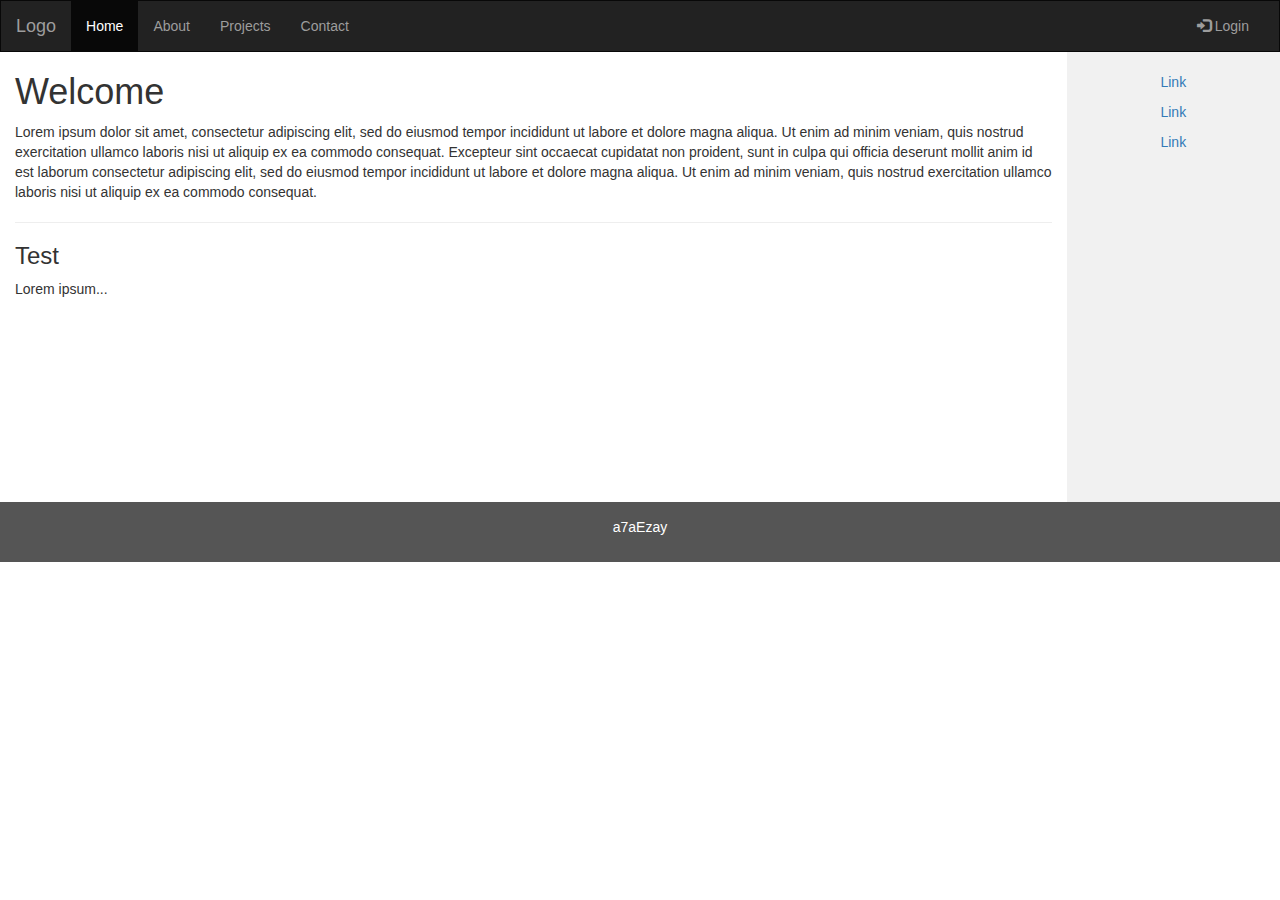
==== index.html @ 8f87527f "Add css and fonts" ====
<!DOCTYPE html>
<html lang="en">
<head>
  <title>a7aEzay</title>
  <meta charset="utf-8">
  <meta name="viewport" content="width=device-width, initial-scale=1">
  <link rel="stylesheet" href="https://maxcdn.bootstrapcdn.com/bootstrap/3.3.7/css/bootstrap.min.css">
  <script src="https://ajax.googleapis.com/ajax/libs/jquery/3.1.1/jquery.min.js"></script>
  <script src="https://maxcdn.bootstrapcdn.com/bootstrap/3.3.7/js/bootstrap.min.js"></script>
  <style>
    /* Remove the navbar's default margin-bottom and rounded borders */ 
    .navbar {
      margin-bottom: 0;
      border-radius: 0;
    }
    
    /* Set height of the grid so .sidenav can be 100% (adjust as needed) */
    .row.content {height: 450px}
    
    /* Set gray background color and 100% height */
    .sidenav {
      padding-top: 20px;
      background-color: #f1f1f1;
      height: 100%;
    }
    
    /* Set black background color, white text and some padding */
    footer {
      background-color: #555;
      color: white;
      padding: 15px;
    }
    
    /* On small screens, set height to 'auto' for sidenav and grid */
    @media screen and (max-width: 767px) {
      .sidenav {
        height: auto;
        padding: 15px;
      }
      .row.content {height:auto;} 
    }
  </style>
</head>
<body>

<nav class="navbar navbar-inverse">
  <div class="container-fluid">
    <div class="navbar-header">
      <button type="button" class="navbar-toggle" data-toggle="collapse" data-target="#myNavbar">
        <span class="icon-bar"></span>
        <span class="icon-bar"></span>
        <span class="icon-bar"></span>                        
      </button>
      <a class="navbar-brand" href="#">Logo</a>
    </div>
    <div class="collapse navbar-collapse" id="myNavbar">
      <ul class="nav navbar-nav">
        <li class="active"><a href="#">Home</a></li>
        <li><a href="#">About</a></li>
        <li><a href="#">Projects</a></li>
        <li><a href="#">Contact</a></li>
      </ul>
      <ul class="nav navbar-nav navbar-right">
        <li><a href="#"><span class="glyphicon glyphicon-log-in"></span> Login</a></li>
      </ul>
    </div>
  </div>
</nav>
  
<div class="container-fluid text-center">    
  <div class="row content">
    <div class="col-sm-10 text-left"> 
      <h1>Welcome</h1>
      <p>Lorem ipsum dolor sit amet, consectetur adipiscing elit, sed do eiusmod tempor incididunt ut labore et dolore magna aliqua. Ut enim ad minim veniam, quis nostrud exercitation ullamco laboris nisi ut aliquip ex ea commodo consequat. Excepteur sint occaecat cupidatat non proident, sunt in culpa qui officia deserunt mollit anim id est laborum consectetur adipiscing elit, sed do eiusmod tempor incididunt ut labore et dolore magna aliqua. Ut enim ad minim veniam, quis nostrud exercitation ullamco laboris nisi ut aliquip ex ea commodo consequat.</p>
      <hr>
      <h3>Test</h3>
      <p>Lorem ipsum...</p>
    </div>
    <div class="col-sm-2 sidenav">
      <p><a href="#">Link</a></p>
      <p><a href="#">Link</a></p>
      <p><a href="#">Link</a></p>
    </div>
  </div>
</div>

<footer class="container-fluid text-center">
  <p>a7aEzay</p>
</footer>

</body>
</html>
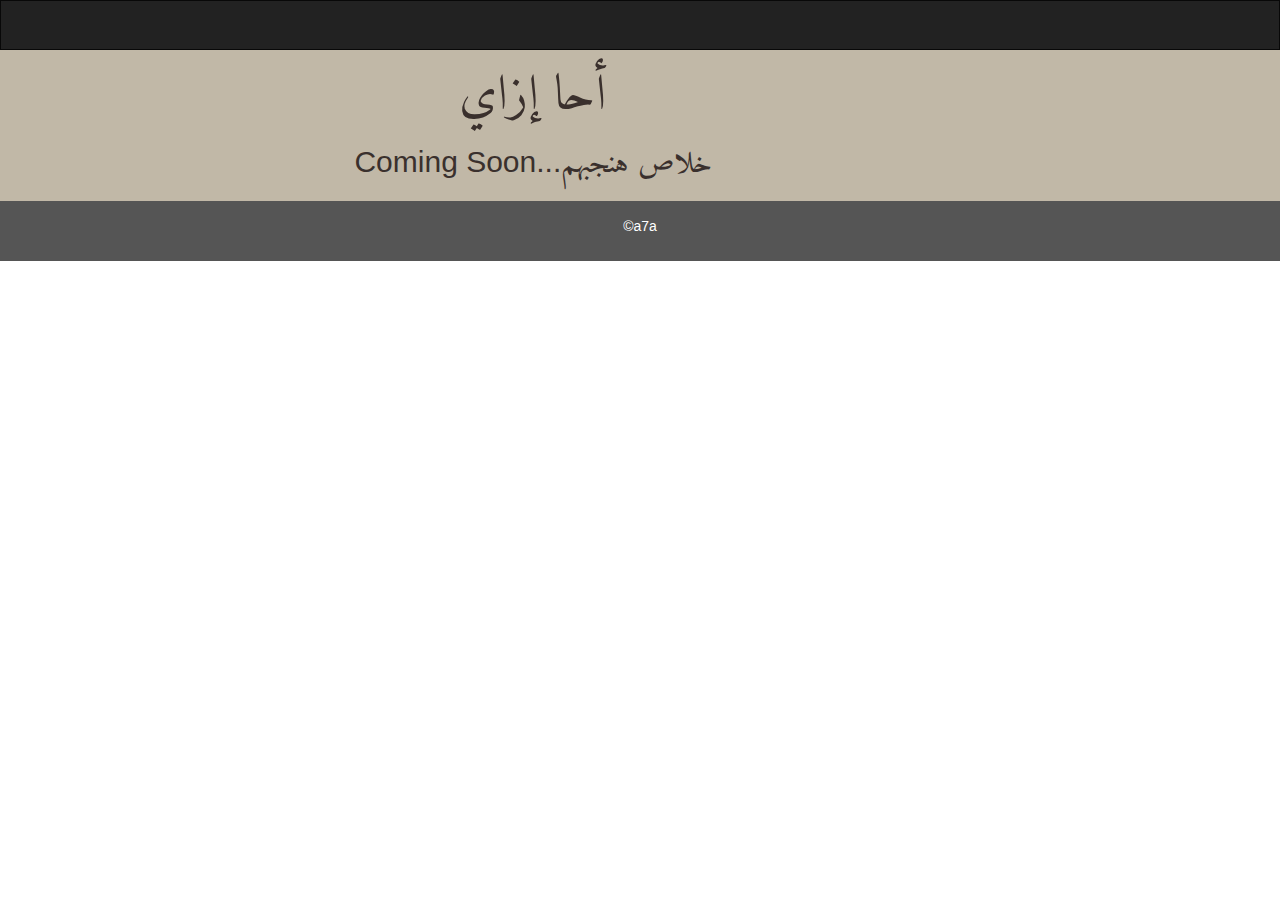
==== commit 9d73f647: "add coming soon" ====
--- a/index.html
+++ b/index.html
@@ -1,92 +1,91 @@
 <!DOCTYPE html>
 <html lang="en">
+
 <head>
-  <title>a7aEzay</title>
+  <title>a7a</title>
   <meta charset="utf-8">
   <meta name="viewport" content="width=device-width, initial-scale=1">
   <link rel="stylesheet" href="https://maxcdn.bootstrapcdn.com/bootstrap/3.3.7/css/bootstrap.min.css">
+  <link rel="stylesheet" href="css/arabish.css">
   <script src="https://ajax.googleapis.com/ajax/libs/jquery/3.1.1/jquery.min.js"></script>
   <script src="https://maxcdn.bootstrapcdn.com/bootstrap/3.3.7/js/bootstrap.min.js"></script>
   <style>
-    /* Remove the navbar's default margin-bottom and rounded borders */ 
+    /* Remove the navbar's default margin-bottom and rounded borders */
+    
     .navbar {
       margin-bottom: 0;
       border-radius: 0;
     }
+    /* Set height of the grid so .sidenav can be 100% (adjust as needed) */
     
-    /* Set height of the grid so .sidenav can be 100% (adjust as needed) */
-    .row.content {height: 450px}
+    .row.content {
+      height: auto;
+      background-color: #C1B8A7;
+      color: #3A302D;
+    }
+    /* Set gray background color and 100% height */
     
-    /* Set gray background color and 100% height */
     .sidenav {
       padding-top: 20px;
-      background-color: #f1f1f1;
-      height: 100%;
+      background-color: #C1B8A7;
+      height: auto;
     }
+    /* Set black background color, white text and some padding */
     
-    /* Set black background color, white text and some padding */
     footer {
       background-color: #555;
       color: white;
       padding: 15px;
     }
+    /* On small screens, set height to 'auto' for sidenav and grid */
     
-    /* On small screens, set height to 'auto' for sidenav and grid */
     @media screen and (max-width: 767px) {
       .sidenav {
         height: auto;
         padding: 15px;
       }
-      .row.content {height:auto;} 
+      .row.content {
+        height: auto;
+      }
     }
   </style>
 </head>
+
 <body>
 
-<nav class="navbar navbar-inverse">
-  <div class="container-fluid">
-    <div class="navbar-header">
-      <button type="button" class="navbar-toggle" data-toggle="collapse" data-target="#myNavbar">
-        <span class="icon-bar"></span>
-        <span class="icon-bar"></span>
-        <span class="icon-bar"></span>                        
-      </button>
-      <a class="navbar-brand" href="#">Logo</a>
+  <nav class="navbar navbar-inverse">
+    <div class="container-fluid">
+      <div class="navbar-header">
+      </div>
+      <div class="collapse navbar-collapse" id="myNavbar">
+        <ul class="nav navbar-nav">
+        </ul>
+        <ul class="nav navbar-nav navbar-right">
+        </ul>
+      </div>
     </div>
-    <div class="collapse navbar-collapse" id="myNavbar">
-      <ul class="nav navbar-nav">
-        <li class="active"><a href="#">Home</a></li>
-        <li><a href="#">About</a></li>
-        <li><a href="#">Projects</a></li>
-        <li><a href="#">Contact</a></li>
-      </ul>
-      <ul class="nav navbar-nav navbar-right">
-        <li><a href="#"><span class="glyphicon glyphicon-log-in"></span> Login</a></li>
-      </ul>
+  </nav>
+
+  <div class="container-fluid text-center">
+    <div class="row content">
+      <div class="col-sm-10 text-right">
+        <h1 id="a7a">أحا إزاي</h1>
+        <h2 id="coming-soon"><span style="font-family:Helvetica;">Coming Soon...</span>خلاص هنجبهم</h2>
+        <div class="article-ar">
+        </div>
+      </div>
+      <div class="col-sm-2 sidenav">
+        <div class="archive">
+          <p><a href="#"></a></p>
+        </div>
+      </div>
     </div>
   </div>
-</nav>
-  
-<div class="container-fluid text-center">    
-  <div class="row content">
-    <div class="col-sm-10 text-left"> 
-      <h1>Welcome</h1>
-      <p>Lorem ipsum dolor sit amet, consectetur adipiscing elit, sed do eiusmod tempor incididunt ut labore et dolore magna aliqua. Ut enim ad minim veniam, quis nostrud exercitation ullamco laboris nisi ut aliquip ex ea commodo consequat. Excepteur sint occaecat cupidatat non proident, sunt in culpa qui officia deserunt mollit anim id est laborum consectetur adipiscing elit, sed do eiusmod tempor incididunt ut labore et dolore magna aliqua. Ut enim ad minim veniam, quis nostrud exercitation ullamco laboris nisi ut aliquip ex ea commodo consequat.</p>
-      <hr>
-      <h3>Test</h3>
-      <p>Lorem ipsum...</p>
-    </div>
-    <div class="col-sm-2 sidenav">
-      <p><a href="#">Link</a></p>
-      <p><a href="#">Link</a></p>
-      <p><a href="#">Link</a></p>
-    </div>
-  </div>
-</div>
 
-<footer class="container-fluid text-center">
-  <p>a7aEzay</p>
-</footer>
+  <footer class="container-fluid text-center">
+    <p><span class=”copy-left”>©</span>a7a</p>
+  </footer>
 
 </body>
-</html>
+
+</html>--- a/css/arabish.css
+++ b/css/arabish.css
@@ -0,0 +1,74 @@
+@font-face {
+  font-family: "amiri";
+  src: url("amiri-regular.woff2") format('woff2');
+}
+
+@font-face {
+  font-family: "amiri";
+  src: url("amiri-bold.woff2") format('woff2');
+  font-weight: bold;
+}
+
+@font-face {
+  font-family: "amiri";
+  src: url("amiri-boldslanted.woff2") format('woff2');
+  font-weight: bold;
+  font-style: italic;
+}
+
+@font-face {
+  font-family: "amiri";
+  src: url("amiri-slanted.woff2") format('woff2');
+  font-style: italic;
+} 
+
+#a7a {
+  font-family: amiri;
+  font-style: normal;
+  font-size: 50px;
+  text-align: center;
+}
+
+#coming-soon {
+  font-family: amiri;
+  font-style: normal;
+  font-size: 30px;
+  text-align: center;
+}
+
+
+#arabic-output {
+  font-family: amiri;
+  font-style: normal;
+  font-size: 50px;
+  border-style:solid;
+  direction:rtl;
+  padding: 5px;
+  width:100%;
+  height: 500px;
+  resize: none;
+  overflow-y: auto;
+}
+
+div.article-ar {
+  font-family: amiri;
+  font-style: normal;
+  font-size: 50px;
+  direction:rtl;
+  padding: 5px;
+}
+
+div.archive {
+  font-family: amiri;
+  font-style: normal;
+  font-size: 50px;
+  direction:rtl;
+  padding: 5px;
+}
+
+
+.copy-left { display: inline-block; text-align: right; margin: 0px; -moz-transform: scaleX(-1); -o-transform: scaleX(-1); -webkit-transform: scaleX(-1); transform: scaleX(-1); filter: FlipH; -ms-filter: “FlipH”; }
+
+
+
+
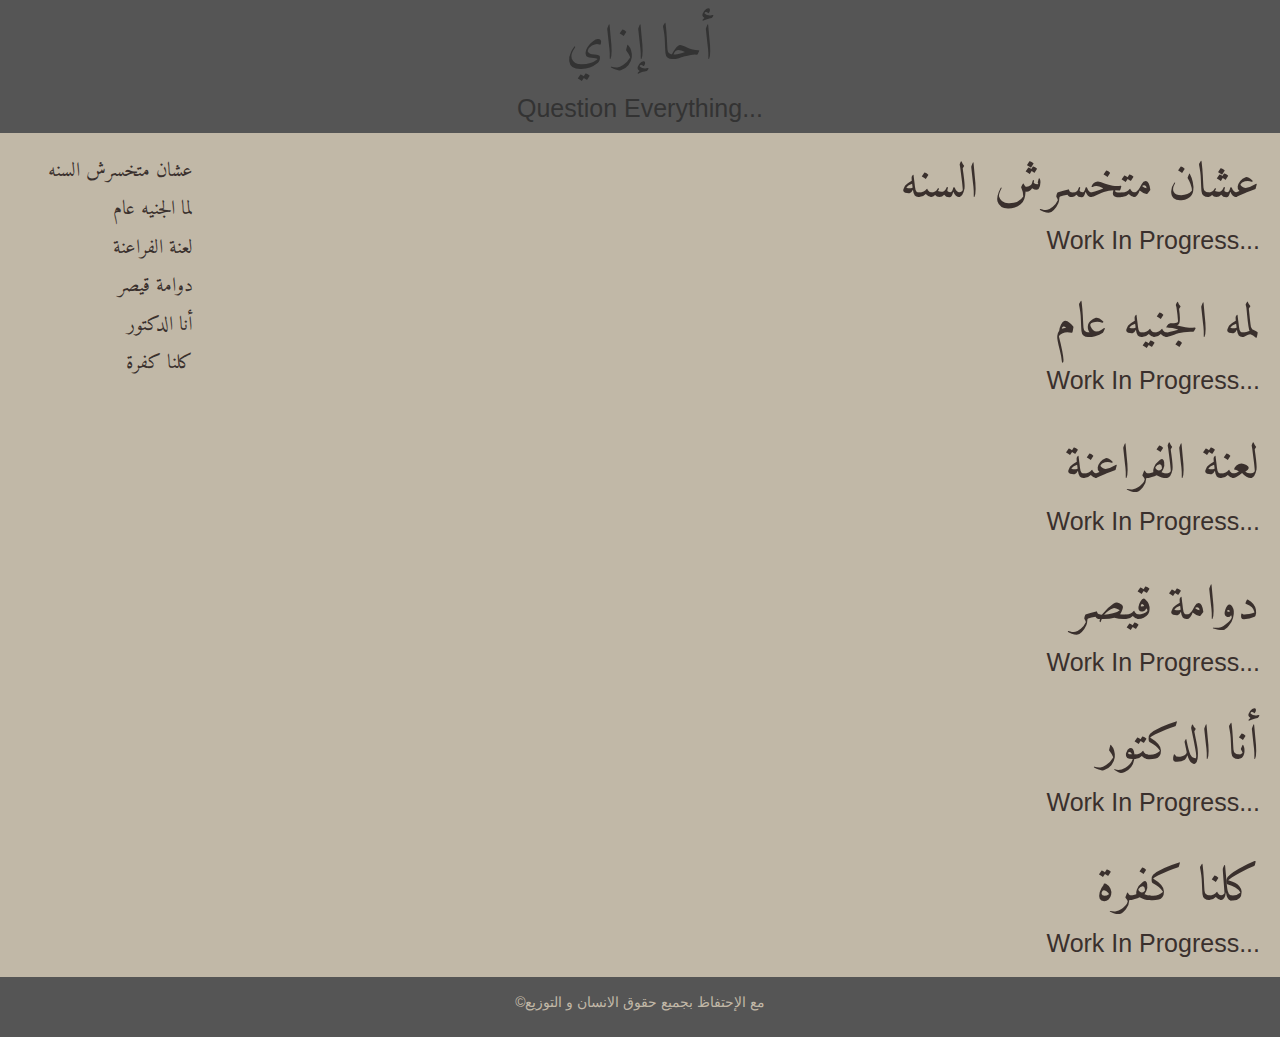
==== commit 865b28e5: "Adding Skelton for articles" ====
--- a/index.html
+++ b/index.html
@@ -1,91 +1,70 @@
 <!DOCTYPE html>
-<html lang="en">
+<html lang="ar">
 
 <head>
-  <title>a7a</title>
+  <title>أإ</title>
   <meta charset="utf-8">
   <meta name="viewport" content="width=device-width, initial-scale=1">
   <link rel="stylesheet" href="https://maxcdn.bootstrapcdn.com/bootstrap/3.3.7/css/bootstrap.min.css">
   <link rel="stylesheet" href="css/arabish.css">
   <script src="https://ajax.googleapis.com/ajax/libs/jquery/3.1.1/jquery.min.js"></script>
   <script src="https://maxcdn.bootstrapcdn.com/bootstrap/3.3.7/js/bootstrap.min.js"></script>
-  <style>
-    /* Remove the navbar's default margin-bottom and rounded borders */
-    
-    .navbar {
-      margin-bottom: 0;
-      border-radius: 0;
-    }
-    /* Set height of the grid so .sidenav can be 100% (adjust as needed) */
-    
-    .row.content {
-      height: auto;
-      background-color: #C1B8A7;
-      color: #3A302D;
-    }
-    /* Set gray background color and 100% height */
-    
-    .sidenav {
-      padding-top: 20px;
-      background-color: #C1B8A7;
-      height: auto;
-    }
-    /* Set black background color, white text and some padding */
-    
-    footer {
-      background-color: #555;
-      color: white;
-      padding: 15px;
-    }
-    /* On small screens, set height to 'auto' for sidenav and grid */
-    
-    @media screen and (max-width: 767px) {
-      .sidenav {
-        height: auto;
-        padding: 15px;
-      }
-      .row.content {
-        height: auto;
-      }
-    }
-  </style>
 </head>
 
 <body>
-
-  <nav class="navbar navbar-inverse">
-    <div class="container-fluid">
-      <div class="navbar-header">
-      </div>
-      <div class="collapse navbar-collapse" id="myNavbar">
-        <ul class="nav navbar-nav">
-        </ul>
-        <ul class="nav navbar-nav navbar-right">
-        </ul>
-      </div>
-    </div>
-  </nav>
-
+  <h1 id="a7a">أحا إزاي</h1>
+  <h2 style="text-align:center;" class="english-text">Question Everything...</h1>
   <div class="container-fluid text-center">
     <div class="row content">
-      <div class="col-sm-10 text-right">
-        <h1 id="a7a">أحا إزاي</h1>
-        <h2 id="coming-soon"><span style="font-family:Helvetica;">Coming Soon...</span>خلاص هنجبهم</h2>
-        <div class="article-ar">
+      <div class="col-sm-2 sidenav">
+        <div class="archive">
+          <p><a href="#002">عشان متخسرش السنه</a></p>
+          <p><a href="#003">لما الجنيه عام</a></p>
+          <p><a href="#004">لعنة الفراعنة</a></p>
+          <p><a href="#005">دوامة قيصر</a></p>
+          <p><a href="#006">أنا الدكتور</a></p>
+          <p><a href="#007">كلنا كفرة</a></p>
         </div>
       </div>
-      <div class="col-sm-2 sidenav">
-        <div class="archive">
-          <p><a href="#"></a></p>
+      <div class="col-sm-10 text-right">
+        <div id="002" class="article-ar">            
+          <h1 class="arabic-title">عشان متخسرش السنه</h1>
+          <p class="arabic-text"></p>
+          <p class="english-text">Work In Progress...</p>
+        </div>
+        <div id="003" class="article-ar">            
+          <h1 class="arabic-title">لمه الجنيه عام</h1>
+          <p class="arabic-text"></p>
+          <p class="english-text">Work In Progress...</p>
+        </div>
+        <div id="004" class="article-ar">            
+          <h1 class="arabic-title">لعنة الفراعنة</h1>
+          <p class="arabic-text"></p>
+          <p class="english-text">Work In Progress...</p>
+        </div>
+        <div id="005" class="article-ar">            
+          <h1 class="arabic-title">دوامة قيصر</h1>
+          <p class="arabic-text"></p>
+          <p class="english-text">Work In Progress...</p>
+        </div>
+        <div id="006" class="article-ar">            
+          <h1 class="arabic-title">أنا الدكتور</h1>
+          <p class="arabic-text"></p>
+          <p class="english-text">Work In Progress...</p>
+        </div>
+        <div id="007" class="article-ar">            
+          <h1 class="arabic-title">كلنا كفرة</h1>
+          <p class="arabic-text"></p>
+          <p class="english-text">Work In Progress...</p>
         </div>
       </div>
     </div>
   </div>
 
   <footer class="container-fluid text-center">
-    <p><span class=”copy-left”>©</span>a7a</p>
+    <p><span class=”copy-left”>©</span>مع الإحتفاظ بجميع حقوق الانسان و التوزيع</p>
   </footer>
 
 </body>
 
-</html>+</html>
--- a/css/arabish.css
+++ b/css/arabish.css
@@ -20,11 +20,45 @@
   font-family: "amiri";
   src: url("amiri-slanted.woff2") format('woff2');
   font-style: italic;
-} 
+}
+
+
+    /* Set height of the grid so .sidenav can be 100% (adjust as needed) */
+    
+    .row.content {
+      height: auto;
+      background-color: #C1B8A7;
+      color: #3A302D;
+    }
+    /* Set gray background color and 100% height */
+    
+    .sidenav {
+      padding-top: 20px;
+      background-color: #C1B8A7;
+      height: auto;
+    }
+    /* Set black background color, white text and some padding */
+    
+    footer {
+      background-color: #555;
+      color: #C1B8A7;
+      padding: 15px;
+    }
+    /* On small screens, set height to 'auto' for sidenav and grid */
+    
+    @media screen and (max-width: 767px) {
+      .sidenav {
+        height: auto;
+        padding: 15px;
+      }
+      .row.content {
+        height: auto;
+      }
+    } 
 
 #a7a {
   font-family: amiri;
-  font-style: normal;
+  font-style: bold;
   font-size: 50px;
   text-align: center;
 }
@@ -36,12 +70,65 @@
   text-align: center;
 }
 
+body {
+  background-color: #555;
+}
+
+.arabic-title {
+  font-family: amiri;
+  font-style: bold;
+  font-size: 50px;
+  text-align: right;
+}
+
+.arabic-text {
+  font-family: amiri;
+  font-style: normal;
+  font-size: 25px;
+  text-align: right;
+}
+
+.english-text {
+  font-family:Helvetica;
+  font-size: 25px;
+  direction:ltr;
+}
+
+div.archive {
+  font-family: amiri;
+  font-style: normal;
+  font-size: 20px;
+  direction:rtl;
+  padding: 5px;
+  text-align: right;
+}
+
+a:link    {color:#3A302D; background-color:transparent; text-decoration:none}
+a:visited {color:purple; background-color:transparent; text-decoration:none}
+a:hover   {color:darkblue; background-color:transparent; text-decoration:underline}
+a:active  {color:darkblue; background-color:transparent; text-decoration:underline}
+
+
+#arabish-input {
+  font-family:Helvetica;
+  font-style: normal;
+  font-size: 50px;
+  background-color: #C1B8A7;
+  border-style:solid;
+  direction:ltr;
+  padding: 5px;
+  width:100%;
+  height: 500px;
+  resize: none;
+  overflow-y: auto;
+}
 
 #arabic-output {
   font-family: amiri;
   font-style: normal;
   font-size: 50px;
   border-style:solid;
+  background-color: #C1B8A7;
   direction:rtl;
   padding: 5px;
   width:100%;
@@ -58,14 +145,6 @@
   padding: 5px;
 }
 
-div.archive {
-  font-family: amiri;
-  font-style: normal;
-  font-size: 50px;
-  direction:rtl;
-  padding: 5px;
-}
-
 
 .copy-left { display: inline-block; text-align: right; margin: 0px; -moz-transform: scaleX(-1); -o-transform: scaleX(-1); -webkit-transform: scaleX(-1); transform: scaleX(-1); filter: FlipH; -ms-filter: “FlipH”; }
 
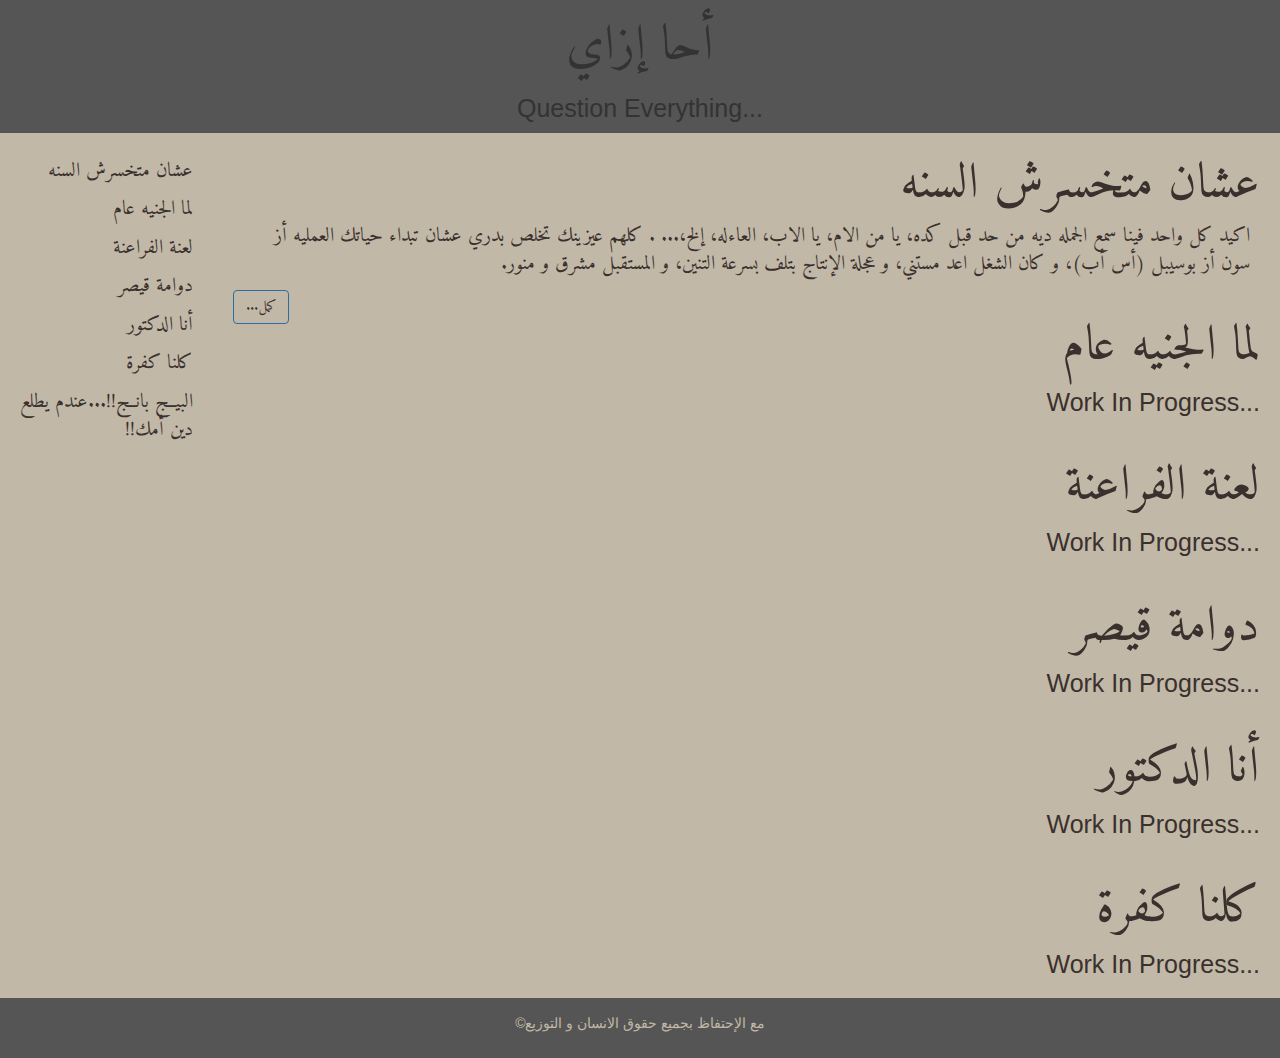
==== commit 015eb100: "3shan mat5sarsh l sana phase 1" ====
--- a/index.html
+++ b/index.html
@@ -9,6 +9,7 @@
   <link rel="stylesheet" href="css/arabish.css">
   <script src="https://ajax.googleapis.com/ajax/libs/jquery/3.1.1/jquery.min.js"></script>
   <script src="https://maxcdn.bootstrapcdn.com/bootstrap/3.3.7/js/bootstrap.min.js"></script>
+  <script async src="//platform.twitter.com/widgets.js" charset="utf-8"></script>
 </head>
 
 <body>
@@ -24,16 +25,19 @@
           <p><a href="#005">دوامة قيصر</a></p>
           <p><a href="#006">أنا الدكتور</a></p>
           <p><a href="#007">كلنا كفرة</a></p>
+          <p><a href="#008">البيــج بانــج!!...عندم يطلع دين أمك!!</a></p>
         </div>
       </div>
       <div class="col-sm-10 text-right">
         <div id="002" class="article-ar">            
           <h1 class="arabic-title">عشان متخسرش السنه</h1>
-          <p class="arabic-text"></p>
-          <p class="english-text">Work In Progress...</p>
+          <p class="arabic-text intro">
+            اكيد كل واحد فينا سمع الجمله ديه من حد قبل كده، يا من الام، يا الاب، العاءله، إلخ،... . كلهم عيزينك تخلص بدري عشان تبداء حياتك  العمليه أز سون أز بوسيبل (أس أب)، و كان الشغل اعد مستني، و عجلة الإنتاج بتلف بسرعة التنين،  و المستقبل مشرق و منور. 
+          </p>
+          <a href="articles/3shan-mat5sarsh-elsana.html" class="btn btn-primary pull-left " role="button">كمل...</a>
         </div>
         <div id="003" class="article-ar">            
-          <h1 class="arabic-title">لمه الجنيه عام</h1>
+          <h1 class="arabic-title">لما الجنيه عام</h1>
           <p class="arabic-text"></p>
           <p class="english-text">Work In Progress...</p>
         </div>
--- a/css/arabish.css
+++ b/css/arabish.css
@@ -86,6 +86,16 @@
   font-style: normal;
   font-size: 25px;
   text-align: right;
+  margin-top: 10px;
+  margin-bottom: 10px;
+  margin-right: 100px;
+  margin-left: 100px;
+}
+
+.arabic-text.intro {
+  font-size: 20px;
+  margin-right: 10px;
+  margin-left: 10px;
 }
 
 .english-text {
@@ -112,7 +122,7 @@
 #arabish-input {
   font-family:Helvetica;
   font-style: normal;
-  font-size: 50px;
+  font-size: 20px;
   background-color: #C1B8A7;
   border-style:solid;
   direction:ltr;
@@ -126,7 +136,7 @@
 #arabic-output {
   font-family: amiri;
   font-style: normal;
-  font-size: 50px;
+  font-size: 20px;
   border-style:solid;
   background-color: #C1B8A7;
   direction:rtl;
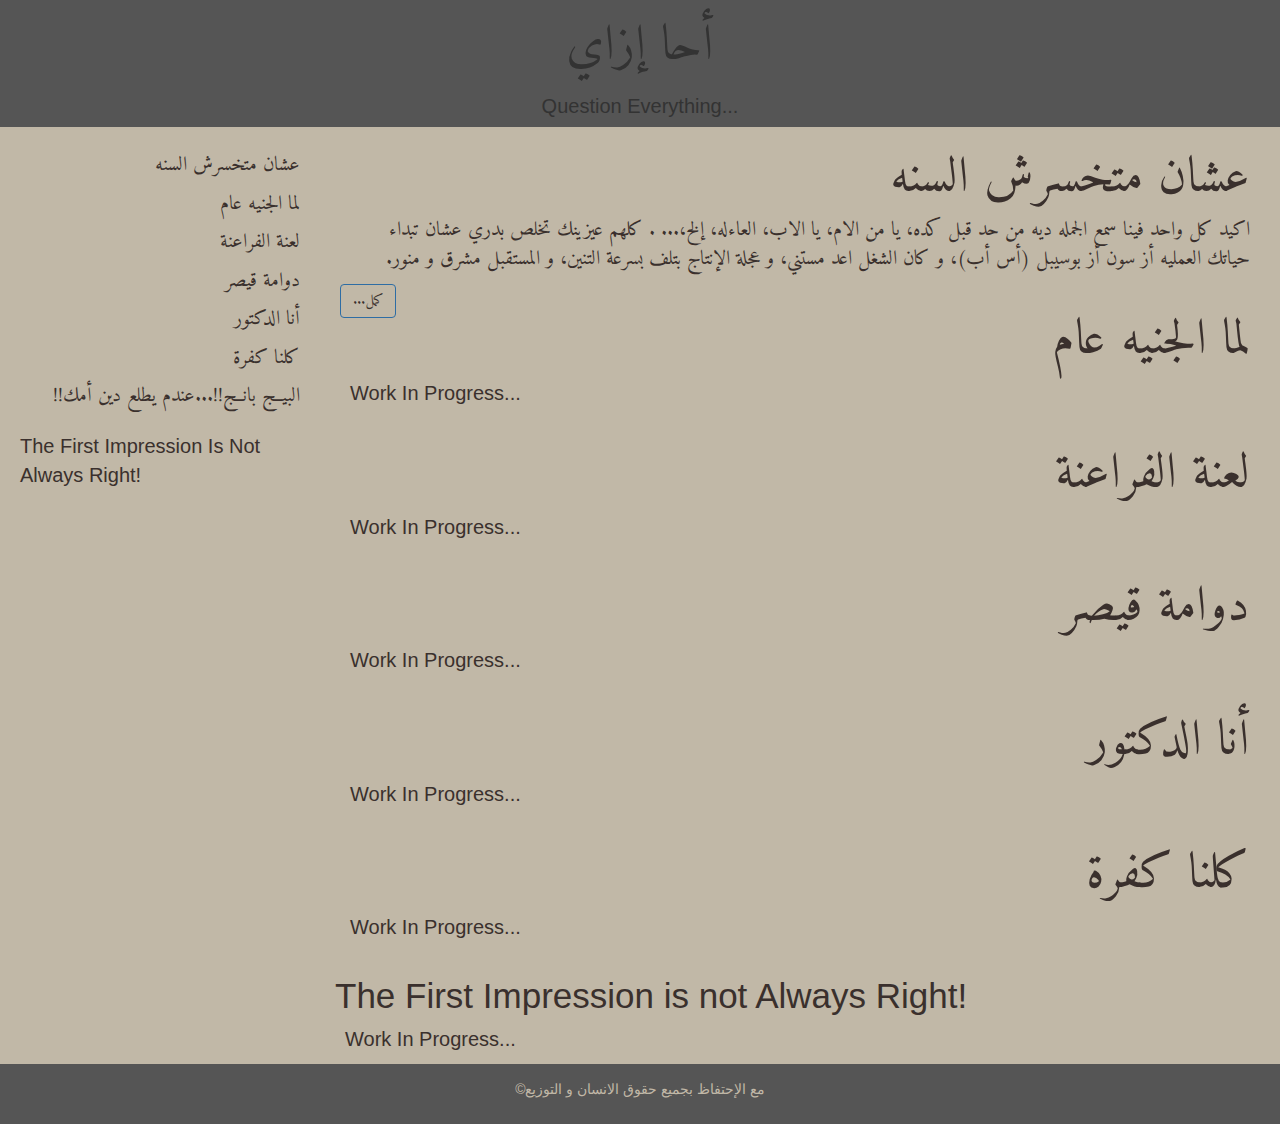
==== commit 95d20e59: "Add English support" ====
--- a/index.html
+++ b/index.html
@@ -17,8 +17,8 @@
   <h2 style="text-align:center;" class="english-text">Question Everything...</h1>
   <div class="container-fluid text-center">
     <div class="row content">
-      <div class="col-sm-2 sidenav">
-        <div class="archive">
+      <div class="col-sm-3 sidenav">
+        <div class="archive-ar">
           <p><a href="#002">عشان متخسرش السنه</a></p>
           <p><a href="#003">لما الجنيه عام</a></p>
           <p><a href="#004">لعنة الفراعنة</a></p>
@@ -27,8 +27,11 @@
           <p><a href="#007">كلنا كفرة</a></p>
           <p><a href="#008">البيــج بانــج!!...عندم يطلع دين أمك!!</a></p>
         </div>
+        <div class="archive-en">
+          <p><a href="#102">The First Impression Is Not Always Right!</a></p>
+        </div>
       </div>
-      <div class="col-sm-10 text-right">
+      <div class="col-sm-9 text-right">
         <div id="002" class="article-ar">            
           <h1 class="arabic-title">عشان متخسرش السنه</h1>
           <p class="arabic-text intro">
@@ -61,6 +64,10 @@
           <p class="arabic-text"></p>
           <p class="english-text">Work In Progress...</p>
         </div>
+        <div id="102">            
+          <h1 class="english-title">The First Impression is not Always Right!</h1>
+          <p class="english-text">Work In Progress...</p>
+        </div>
       </div>
     </div>
   </div>
--- a/css/arabish.css
+++ b/css/arabish.css
@@ -78,7 +78,17 @@
   font-family: amiri;
   font-style: bold;
   font-size: 50px;
+  margin-right: 10px;
   text-align: right;
+}
+
+.english-title {
+  font-family:Helvetica;
+  font-style: bold;
+  font-size: 35px;
+  margin-right: 10px;
+  direction:ltr;
+  text-align: left;
 }
 
 .arabic-text {
@@ -88,8 +98,8 @@
   text-align: right;
   margin-top: 10px;
   margin-bottom: 10px;
-  margin-right: 100px;
-  margin-left: 100px;
+  margin-right: 15px;
+  margin-left: 15px;
 }
 
 .arabic-text.intro {
@@ -102,15 +112,27 @@
   font-family:Helvetica;
   font-size: 25px;
   direction:ltr;
+  text-align: left;
+  font-size: 20px;
+  margin-right: 10px;
+  margin-left: 10px;
 }
 
-div.archive {
+div.archive-ar {
   font-family: amiri;
   font-style: normal;
   font-size: 20px;
   direction:rtl;
   padding: 5px;
   text-align: right;
+}
+
+div.archive-en {
+  font-family:Helvetica;
+  font-size: 20px;
+  direction:ltr;
+  padding: 5px;
+  text-align: left;
 }
 
 a:link    {color:#3A302D; background-color:transparent; text-decoration:none}
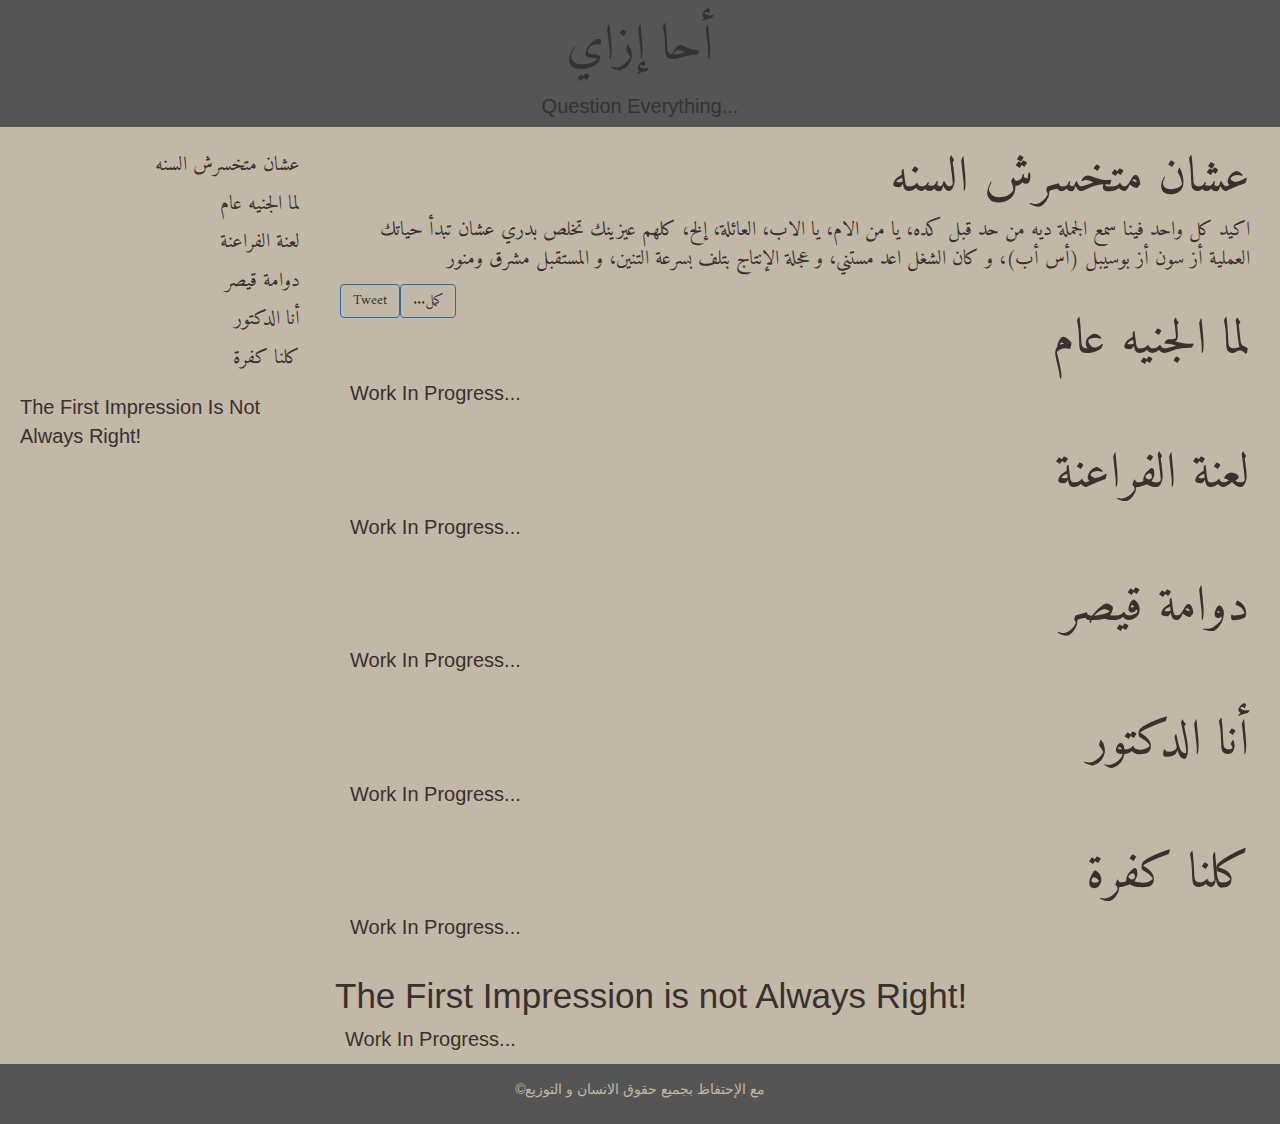
==== commit 87d31929: "3shan mat5sarsh l sana phase 2" ====
--- a/index.html
+++ b/index.html
@@ -15,67 +15,69 @@
 <body>
   <h1 id="a7a">أحا إزاي</h1>
   <h2 style="text-align:center;" class="english-text">Question Everything...</h1>
-  <div class="container-fluid text-center">
-    <div class="row content">
-      <div class="col-sm-3 sidenav">
-        <div class="archive-ar">
-          <p><a href="#002">عشان متخسرش السنه</a></p>
-          <p><a href="#003">لما الجنيه عام</a></p>
-          <p><a href="#004">لعنة الفراعنة</a></p>
-          <p><a href="#005">دوامة قيصر</a></p>
-          <p><a href="#006">أنا الدكتور</a></p>
-          <p><a href="#007">كلنا كفرة</a></p>
-          <p><a href="#008">البيــج بانــج!!...عندم يطلع دين أمك!!</a></p>
+    <div class="container-fluid text-center">
+      <div class="row content">
+        <div class="col-sm-3 sidenav">
+          <div class="archive-ar">
+            <p><a href="#002">عشان متخسرش السنه</a></p>
+            <p><a href="#003">لما الجنيه عام</a></p>
+            <p><a href="#004">لعنة الفراعنة</a></p>
+            <p><a href="#005">دوامة قيصر</a></p>
+            <p><a href="#006">أنا الدكتور</a></p>
+            <p><a href="#007">كلنا كفرة</a></p>
+          </div>
+          <div class="archive-en">
+            <p><a href="#102">The First Impression Is Not Always Right!</a></p>
+          </div>
         </div>
-        <div class="archive-en">
-          <p><a href="#102">The First Impression Is Not Always Right!</a></p>
-        </div>
-      </div>
-      <div class="col-sm-9 text-right">
-        <div id="002" class="article-ar">            
-          <h1 class="arabic-title">عشان متخسرش السنه</h1>
-          <p class="arabic-text intro">
-            اكيد كل واحد فينا سمع الجمله ديه من حد قبل كده، يا من الام، يا الاب، العاءله، إلخ،... . كلهم عيزينك تخلص بدري عشان تبداء حياتك  العمليه أز سون أز بوسيبل (أس أب)، و كان الشغل اعد مستني، و عجلة الإنتاج بتلف بسرعة التنين،  و المستقبل مشرق و منور. 
-          </p>
-          <a href="articles/3shan-mat5sarsh-elsana.html" class="btn btn-primary pull-left " role="button">كمل...</a>
-        </div>
-        <div id="003" class="article-ar">            
-          <h1 class="arabic-title">لما الجنيه عام</h1>
-          <p class="arabic-text"></p>
-          <p class="english-text">Work In Progress...</p>
-        </div>
-        <div id="004" class="article-ar">            
-          <h1 class="arabic-title">لعنة الفراعنة</h1>
-          <p class="arabic-text"></p>
-          <p class="english-text">Work In Progress...</p>
-        </div>
-        <div id="005" class="article-ar">            
-          <h1 class="arabic-title">دوامة قيصر</h1>
-          <p class="arabic-text"></p>
-          <p class="english-text">Work In Progress...</p>
-        </div>
-        <div id="006" class="article-ar">            
-          <h1 class="arabic-title">أنا الدكتور</h1>
-          <p class="arabic-text"></p>
-          <p class="english-text">Work In Progress...</p>
-        </div>
-        <div id="007" class="article-ar">            
-          <h1 class="arabic-title">كلنا كفرة</h1>
-          <p class="arabic-text"></p>
-          <p class="english-text">Work In Progress...</p>
-        </div>
-        <div id="102">            
-          <h1 class="english-title">The First Impression is not Always Right!</h1>
-          <p class="english-text">Work In Progress...</p>
+        <div class="col-sm-9 text-right">
+          <div id="002" class="article-ar">
+            <h1 class="arabic-title">عشان متخسرش السنه</h1>
+            <p class="arabic-text intro">
+              اكيد كل واحد فينا سمع الجملة ديه من حد قبل كده، يا من الام، يا الاب، العائلة، إلخ، كلهم عيزينك تخلص بدري عشان تبدأ حياتك
+              العملية أز سون أز بوسيبل (أس أب)، و كان الشغل اعد مستني، و عجلة الإنتاج بتلف بسرعة التنين، و المستقبل مشرق
+              ومنور
+            </p>
+            <a href="https://twitter.com/intent/tweet?text=عشان متخسرش السنه%20http://www.a7aezay.com/articles/3shan-mat5sarsh-elsana.html" class="btn btn-primary pull-left" data-show-count="true">Tweet</a><script async src="//platform.twitter.com/widgets.js" charset="utf-8"></script>
+            <a href="articles/3shan-mat5sarsh-elsana.html" class="btn btn-primary pull-left " role="button">كمل...</a>
+          </div>
+          <div id="003" class="article-ar">
+            <h1 class="arabic-title">لما الجنيه عام</h1>
+            <p class="arabic-text"></p>
+            <p class="english-text">Work In Progress...</p>
+          </div>
+          <div id="004" class="article-ar">
+            <h1 class="arabic-title">لعنة الفراعنة</h1>
+            <p class="arabic-text"></p>
+            <p class="english-text">Work In Progress...</p>
+          </div>
+          <div id="005" class="article-ar">
+            <h1 class="arabic-title">دوامة قيصر</h1>
+            <p class="arabic-text"></p>
+            <p class="english-text">Work In Progress...</p>
+          </div>
+          <div id="006" class="article-ar">
+            <h1 class="arabic-title">أنا الدكتور</h1>
+            <p class="arabic-text"></p>
+            <p class="english-text">Work In Progress...</p>
+          </div>
+          <div id="007" class="article-ar">
+            <h1 class="arabic-title">كلنا كفرة</h1>
+            <p class="arabic-text"></p>
+            <p class="english-text">Work In Progress...</p>
+          </div>
+          <div id="102">
+            <h1 class="english-title">The First Impression is not Always Right!</h1>
+            <p class="english-text">Work In Progress...</p>
+          </div>
         </div>
       </div>
     </div>
-  </div>
 
-  <footer class="container-fluid text-center">
-    <p><span class=”copy-left”>©</span>مع الإحتفاظ بجميع حقوق الانسان و التوزيع</p>
-  </footer>
+    <footer class="container-fluid text-center">
+      <p><span class=”copy-left”>©</span>مع الإحتفاظ بجميع حقوق الانسان و التوزيع</p>
+    </footer>
 
 </body>
 
-</html>
+</html>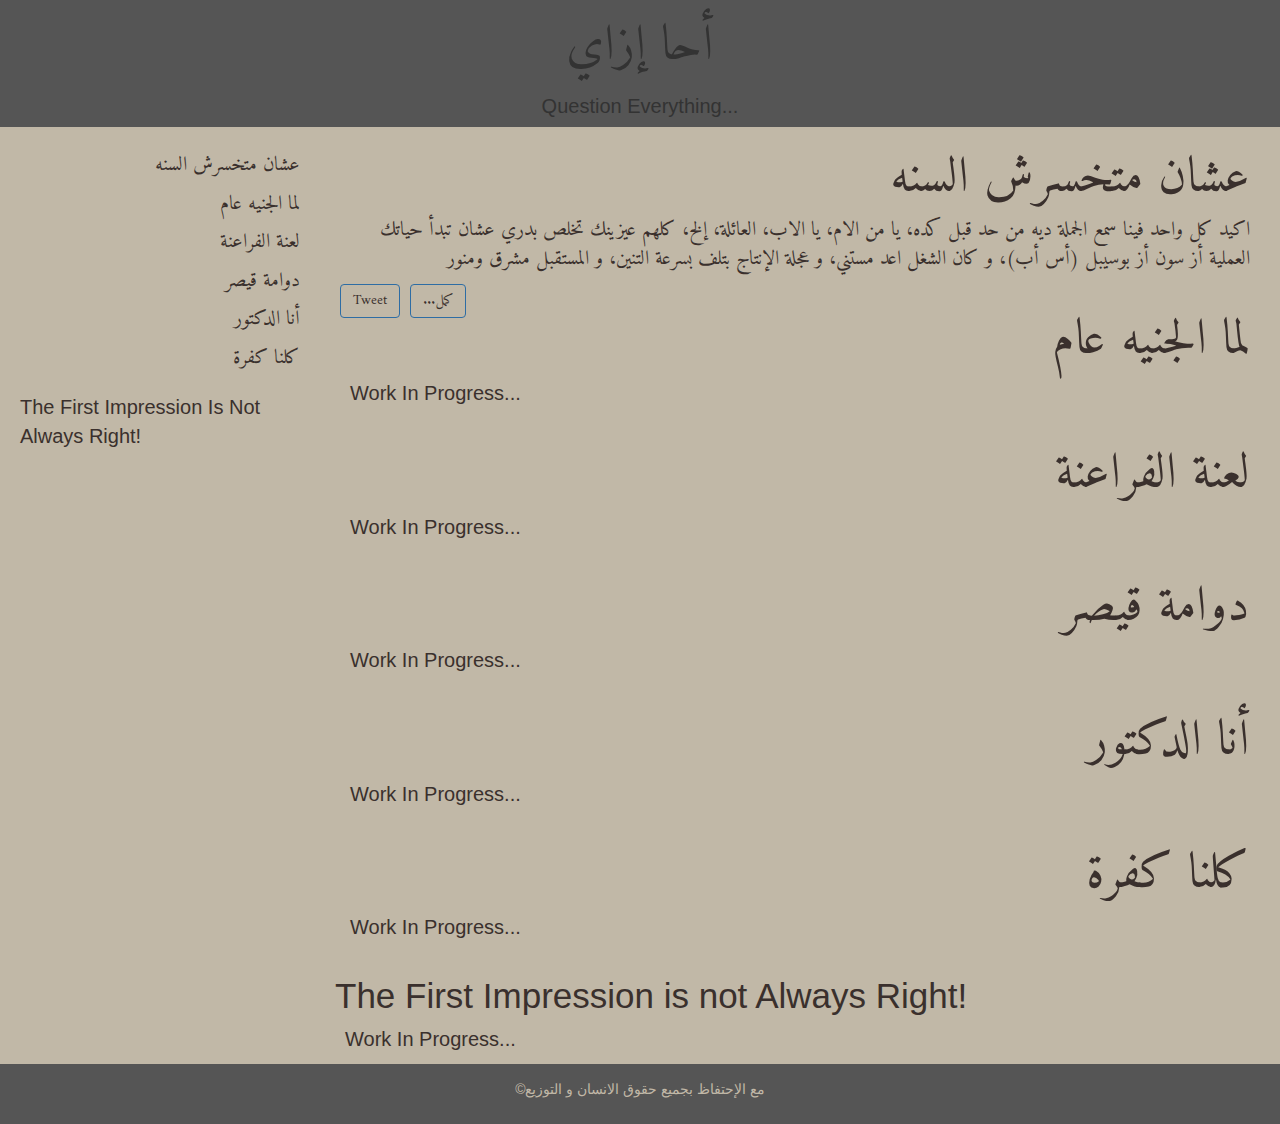
==== commit d74a62fe: "Increase Tweet margin" ====
--- a/index.html
+++ b/index.html
@@ -38,7 +38,7 @@
               العملية أز سون أز بوسيبل (أس أب)، و كان الشغل اعد مستني، و عجلة الإنتاج بتلف بسرعة التنين، و المستقبل مشرق
               ومنور
             </p>
-            <a href="https://twitter.com/intent/tweet?text=عشان متخسرش السنه%20http://www.a7aezay.com/articles/3shan-mat5sarsh-elsana.html" class="btn btn-primary pull-left" data-show-count="true">Tweet</a><script async src="//platform.twitter.com/widgets.js" charset="utf-8"></script>
+            <a href="https://twitter.com/intent/tweet?text=عشان متخسرش السنه%20http://www.a7aezay.com/articles/3shan-mat5sarsh-elsana.html" class="btn btn-primary pull-left" style="margin-right:10px" data-show-count="true">Tweet</a><script async src="//platform.twitter.com/widgets.js" charset="utf-8"></script>
             <a href="articles/3shan-mat5sarsh-elsana.html" class="btn btn-primary pull-left " role="button">كمل...</a>
           </div>
           <div id="003" class="article-ar">
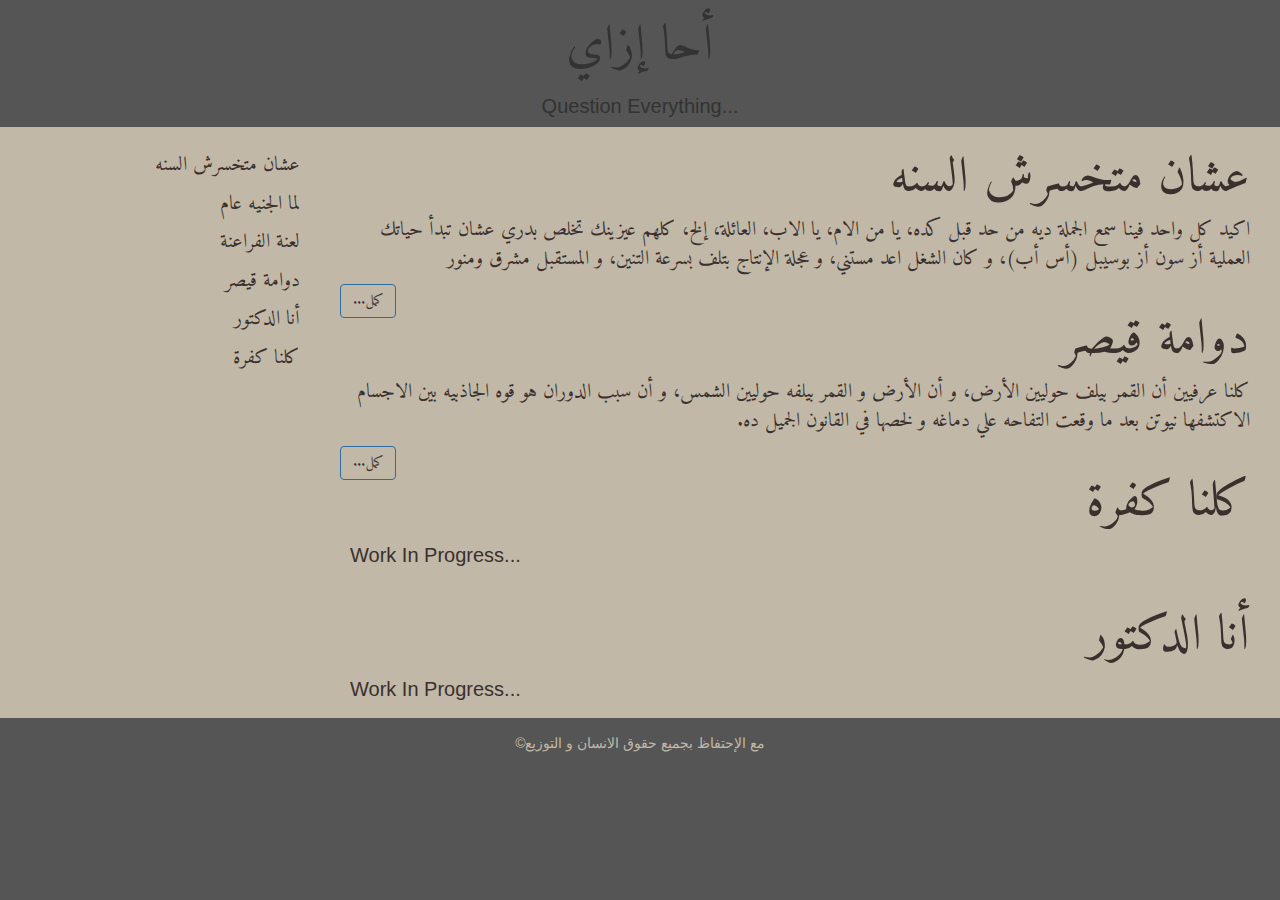
==== commit ece1ffdf: "Dawamt Kaysar" ====
--- a/index.html
+++ b/index.html
@@ -27,7 +27,6 @@
             <p><a href="#007">كلنا كفرة</a></p>
           </div>
           <div class="archive-en">
-            <p><a href="#102">The First Impression Is Not Always Right!</a></p>
           </div>
         </div>
         <div class="col-sm-9 text-right">
@@ -38,21 +37,17 @@
               العملية أز سون أز بوسيبل (أس أب)، و كان الشغل اعد مستني، و عجلة الإنتاج بتلف بسرعة التنين، و المستقبل مشرق
               ومنور
             </p>
-            <a href="https://twitter.com/intent/tweet?text=عشان متخسرش السنه%20http://www.a7aezay.com/articles/3shan-mat5sarsh-elsana.html" class="btn btn-primary pull-left" style="margin-right:10px" data-show-count="true">Tweet</a><script async src="//platform.twitter.com/widgets.js" charset="utf-8"></script>
             <a href="articles/3shan-mat5sarsh-elsana.html" class="btn btn-primary pull-left " role="button">كمل...</a>
-          </div>
-          <div id="003" class="article-ar">
-            <h1 class="arabic-title">لما الجنيه عام</h1>
-            <p class="arabic-text"></p>
-            <p class="english-text">Work In Progress...</p>
-          </div>
-          <div id="004" class="article-ar">
-            <h1 class="arabic-title">لعنة الفراعنة</h1>
-            <p class="arabic-text"></p>
-            <p class="english-text">Work In Progress...</p>
           </div>
           <div id="005" class="article-ar">
             <h1 class="arabic-title">دوامة قيصر</h1>
+            <p class="arabic-text intro">
+              كلنا عرفيين أن القمر بيلف حوليين الأرض، و أن الأرض و القمر بيلفه حوليين الشمس، و أن سبب الدوران هو قوه الجاذبيه بين الاجسام الاكتشفها نيوتن بعد ما وقعت التفاحه علي دماغه و لخصها في القانون الجميل ده. 
+            </p>
+            <a href="articles/dawamt-kaysar.html" class="btn btn-primary pull-left " role="button">كمل...</a>
+          </div>
+          <div id="007" class="article-ar">
+            <h1 class="arabic-title">كلنا كفرة</h1>
             <p class="arabic-text"></p>
             <p class="english-text">Work In Progress...</p>
           </div>
@@ -61,14 +56,7 @@
             <p class="arabic-text"></p>
             <p class="english-text">Work In Progress...</p>
           </div>
-          <div id="007" class="article-ar">
-            <h1 class="arabic-title">كلنا كفرة</h1>
-            <p class="arabic-text"></p>
-            <p class="english-text">Work In Progress...</p>
-          </div>
           <div id="102">
-            <h1 class="english-title">The First Impression is not Always Right!</h1>
-            <p class="english-text">Work In Progress...</p>
           </div>
         </div>
       </div>
